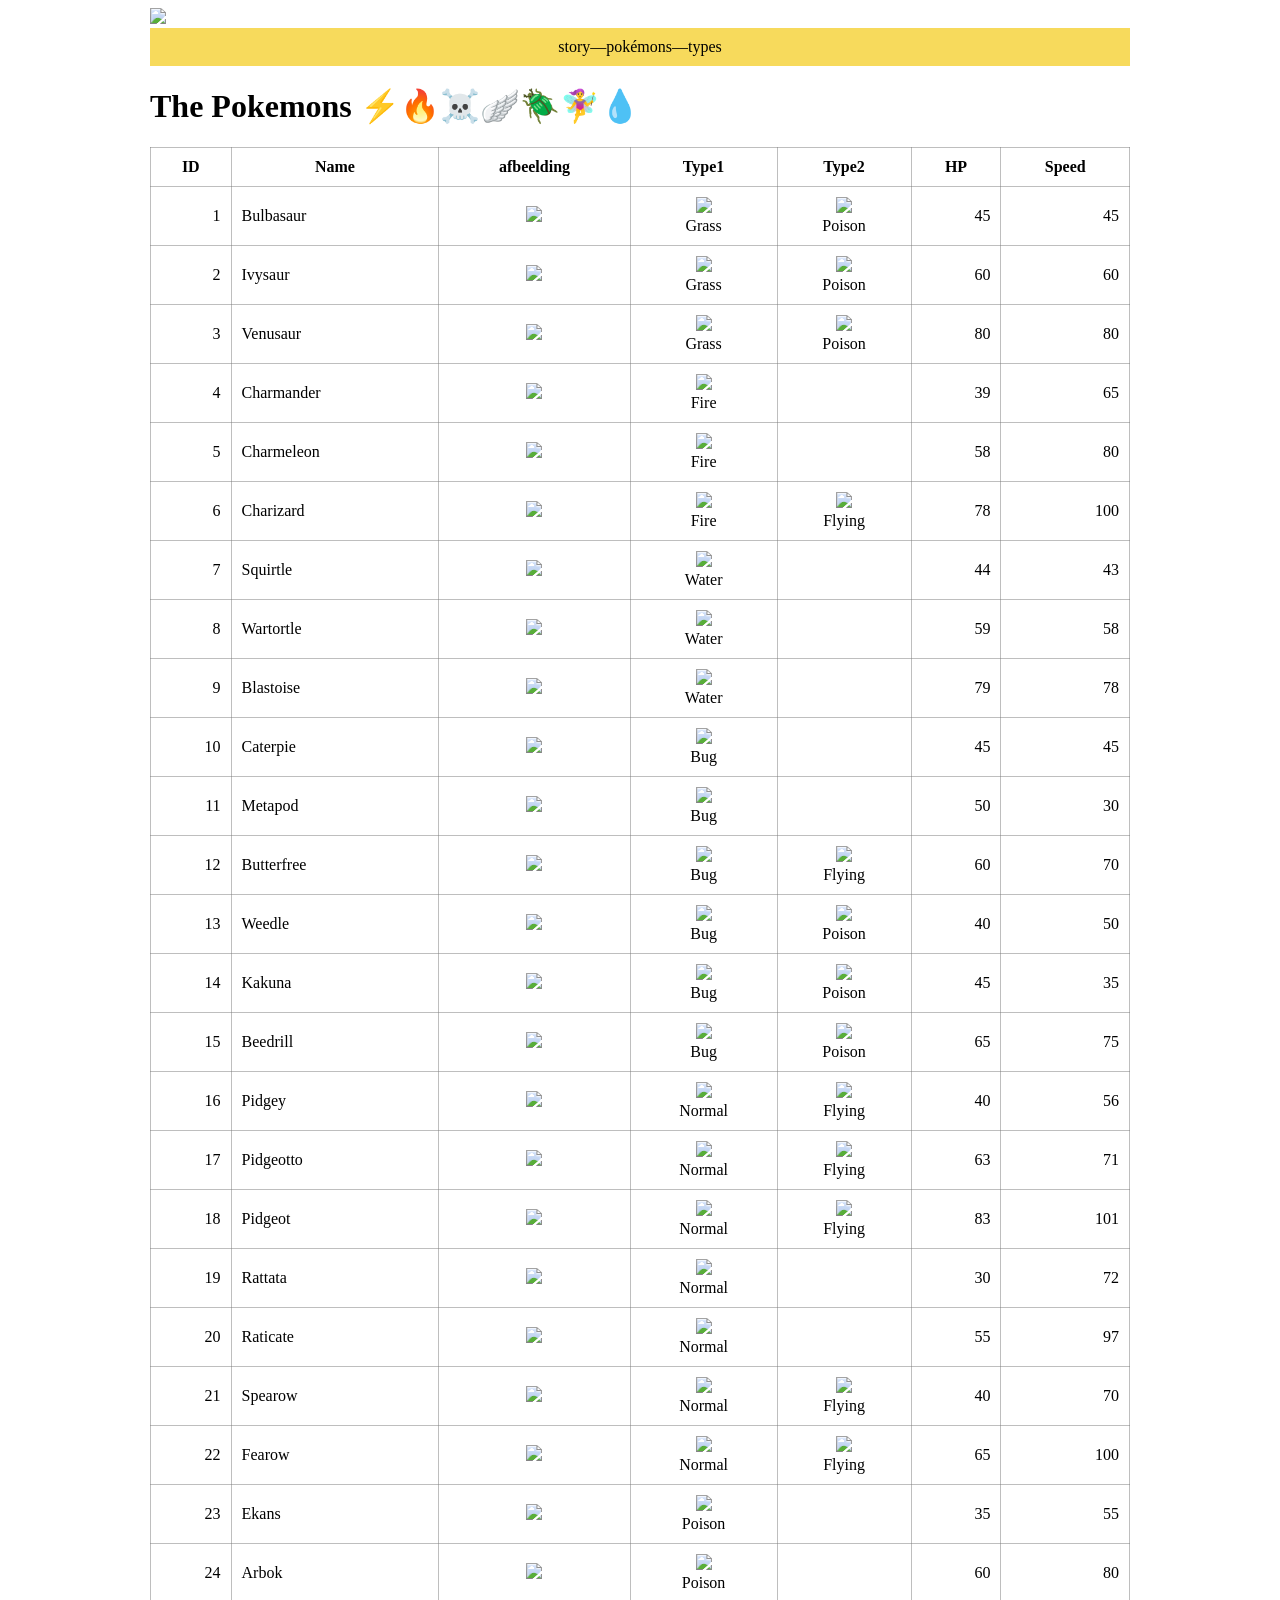
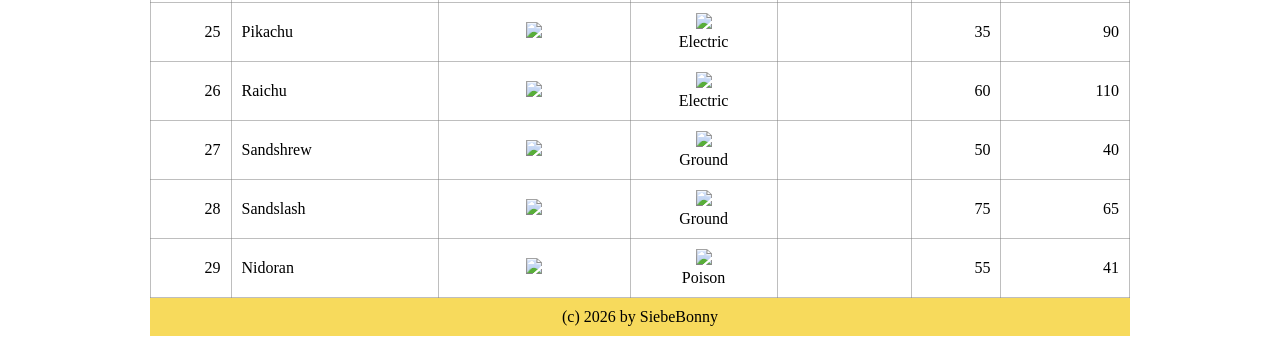
==== pokemon.html @ aede1200 "make other links and adding code" ====
<!DOCTYPE html>
<html>
<head>
	<title>Pokemon Story</title>
	<meta charset="UTF-8">
	<link rel="stylesheet" href="style.css?1" type="text/css">
	<style>
	</style>	
</head>

<body>
	<img id="banner" src="img/banner.png">
	
	<div class="bar">
		<p>
			<a href="index.html">story</a> — 
			<a href="pokemons.html">pokémons</a>— 
			<a href="types.html">types</a>
		</p>
	</div>
	
	<h1>The Pokemons ⚡🔥☠️🪽🪲🧚‍♀️💧</h1>
	
	<table>
		<tr>
			<th>ID</th>
			<th>Name</th>
			<th>afbeelding</th>
			<th>Type1</th>
			<th>Type2</th>
			<th>HP</th>
			<th>Speed</th>
		</tr>
		<tr>
			<td class="rechts">1</td>
			<td>Bulbasaur</td>
			<td class="afbeelding"><img src="img/001.png"></td>
			<td class="type"><img src="img/grass.svg"><br>Grass</td>
			<td class="type"><img src="img/poison.svg"><br>Poison</td>
			<td class="rechts">45</td>
			<td class="rechts">45</td>
		</tr>
		<tr>
			<td class="rechts">2</td>
			<td>Ivysaur</td>
			<td class="afbeelding"><img src="img/002.png"></td>
			<td class="type"><img src="img/grass.svg"><br>Grass</td>
			<td class="type"><img src="img/poison.svg"><br>Poison</td>
			<td class="rechts">60</td>
			<td class="rechts">60</td>
		</tr>
		<tr>
			<td class="rechts">3</td>
			<td>Venusaur</td>
			<td class="afbeelding"><img src="img/003.png"></td>
			<td class="type"><img src="img/grass.svg"><br>Grass</td>
			<td class="type"><img src="img/poison.svg"><br>Poison</td>
			<td class="rechts">80</td>
			<td class="rechts">80</td>
		</tr>
		<tr>
			<td class="rechts">4</td>
			<td>Charmander</td>
			<td class="afbeelding"><img src="img/004.png"></td>
			<td class="type"><img src="img/fire.svg"><br>Fire</td>
			<td class="type"> </td>
			<td class="rechts">39</td>
			<td class="rechts">65</td>
		</tr>
		<tr>
			<td class="rechts">5</td>
			<td>Charmeleon</td>
			<td class="afbeelding"><img src="img/005.png"></td>
			<td class="type"><img src="img/fire.svg"><br>Fire</td>
			<td class="type"> </td>
			<td class="rechts">58</td>
			<td class="rechts">80</td>
		</tr>
		<tr>
			<td class="rechts">6</td>
			<td>Charizard</td>
			<td class="afbeelding"><img src="img/006.png"></td>
			<td class="type"><img src="img/fire.svg"><br>Fire</td>
			<td class="type"><img src="img/flying.svg"><br>Flying</td>
			<td class="rechts">78</td>
			<td class="rechts">100</td>
		</tr>
		<tr>
			<td class="rechts">7</td>
			<td>Squirtle</td>
			<td class="afbeelding"><img src="img/007.png"></td>
			<td class="type"><img src="img/water.svg"><br>Water</td>
			<td class="type"> </td>
			<td class="rechts">44</td>
			<td class="rechts">43</td>
		</tr>
		<tr>
			<td class="rechts">8</td>
			<td>Wartortle</td>
			<td class="afbeelding"><img src="img/008.png"></td>
			<td class="type"><img src="img/water.svg"><br>Water</td>
			<td class="type"> </td>
			<td class="rechts">59</td>
			<td class="rechts">58</td>
		</tr>
		<tr>
			<td class="rechts">9</td>
			<td>Blastoise</td>
			<td class="afbeelding"><img src="img/009.png"></td>
			<td class="type"><img src="img/water.svg"><br>Water</td>
			<td class="type"> </td>
			<td class="rechts">79</td>
			<td class="rechts">78</td>
		</tr>
		<tr>
			<td class="rechts">10</td>
			<td>Caterpie</td>
			<td class="afbeelding"><img src="img/010.png"></td>
			<td class="type"><img src="img/bug.svg"><br>Bug</td>
			<td class="type"> </td>
			<td class="rechts">45</td>
			<td class="rechts">45</td>
		</tr>
		<tr>
			<td class="rechts">11</td>
			<td>Metapod</td>
			<td class="afbeelding"><img src="img/011.png"></td>
			<td class="type"><img src="img/bug.svg"><br>Bug</td>
			<td class="type"> </td>
			<td class="rechts">50</td>
			<td class="rechts">30</td>
		</tr>
		<tr>
			<td class="rechts">12</td>
			<td>Butterfree</td>
			<td class="afbeelding"><img src="img/012.png"></td>
			<td class="type"><img src="img/bug.svg"><br>Bug</td>
			<td class="type"><img src="img/flying.svg"><br>Flying</td>
			<td class="rechts">60</td>
			<td class="rechts">70</td>
		</tr>
		<tr>
			<td class="rechts">13</td>
			<td>Weedle</td>
			<td class="afbeelding"><img src="img/013.png"></td>
			<td class="type"><img src="img/bug.svg"><br>Bug</td>
			<td class="type"><img src="img/poison.svg"><br>Poison</td>
			<td class="rechts">40</td>
			<td class="rechts">50</td>
		</tr>
		<tr>
			<td class="rechts">14</td>
			<td>Kakuna</td>
			<td class="afbeelding"><img src="img/014.png"></td>
			<td class="type"><img src="img/bug.svg"><br>Bug</td>
			<td class="type"><img src="img/poison.svg"><br>Poison</td>
			<td class="rechts">45</td>
			<td class="rechts">35</td>
		</tr>
		<tr>
			<td class="rechts">15</td>
			<td>Beedrill</td>
			<td class="afbeelding"><img src="img/015.png"></td>
			<td class="type"><img src="img/bug.svg"><br>Bug</td>
			<td class="type"><img src="img/poison.svg"><br>Poison</td>
			<td class="rechts">65</td>
			<td class="rechts">75</td>
		</tr>
		<tr>
			<td class="rechts">16</td>
			<td>Pidgey</td>
			<td class="afbeelding"><img src="img/016.png"></td>
			<td class="type"><img src="img/normal.svg"><br>Normal</td>
			<td class="type"><img src="img/flying.svg"><br>Flying</td>
			<td class="rechts">40</td>
			<td class="rechts">56</td>
		</tr>
		<tr>
			<td class="rechts">17</td>
			<td>Pidgeotto</td>
			<td class="afbeelding"><img src="img/017.png"></td>
			<td class="type"><img src="img/normal.svg"><br>Normal</td>
			<td class="type"><img src="img/flying.svg"><br>Flying</td>
			<td class="rechts">63</td>
			<td class="rechts">71</td>
		</tr>
		<tr>
			<td class="rechts">18</td>
			<td>Pidgeot</td>
			<td class="afbeelding"><img src="img/018.png"></td>
			<td class="type"><img src="img/normal.svg"><br>Normal</td>
			<td class="type"><img src="img/flying.svg"><br>Flying</td>
			<td class="rechts">83</td>
			<td class="rechts">101</td>
		</tr>
		<tr>
			<td class="rechts">19</td>
			<td>Rattata</td>
			<td class="afbeelding"><img src="img/019.png"></td>
			<td class="type"><img src="img/normal.svg"><br>Normal</td>
			<td class="type"> </td>
			<td class="rechts">30</td>
			<td class="rechts">72</td>
		</tr>
		<tr>
			<td class="rechts">20</td>
			<td>Raticate</td>
			<td class="afbeelding"><img src="img/020.png"></td>
			<td class="type"><img src="img/normal.svg"><br>Normal</td>
			<td class="type"> </td>
			<td class="rechts">55</td>
			<td class="rechts">97</td>
		</tr>
		<tr>
			<td class="rechts">21</td>
			<td>Spearow</td>
			<td class="afbeelding"><img src="img/021.png"></td>
			<td class="type"><img src="img/normal.svg"><br>Normal</td>
			<td class="type"><img src="img/flying.svg"><br>Flying</td>
			<td class="rechts">40</td>
			<td class="rechts">70</td>
		</tr>
		<tr>
			<td class="rechts">22</td>
			<td>Fearow</td>
			<td class="afbeelding"><img src="img/022.png"></td>
			<td class="type"><img src="img/normal.svg"><br>Normal</td>
			<td class="type"><img src="img/flying.svg"><br>Flying</td>
			<td class="rechts">65</td>
			<td class="rechts">100</td>
		</tr>
		<tr>
			<td class="rechts">23</td>
			<td>Ekans</td>
			<td class="afbeelding"><img src="img/023.png"></td>
			<td class="type"><img src="img/poison.svg"><br>Poison</td>
			<td class="type"> </td>
			<td class="rechts">35</td>
			<td class="rechts">55</td>
		</tr>
		<tr>
			<td class="rechts">24</td>
			<td>Arbok</td>
			<td class="afbeelding"><img src="img/024.png"></td>
			<td class="type"><img src="img/poison.svg"><br>Poison</td>
			<td class="type"> </td>
			<td class="rechts">60</td>
			<td class="rechts">80</td>
		</tr>
		<tr>
			<td class="rechts">25</td>
			<td>Pikachu</td>
			<td class="afbeelding"><img src="img/025.png"></td>
			<td class="type"><img src="img/electric.svg"><br>Electric</td>
			<td class="type"> </td>
			<td class="rechts">35</td>
			<td class="rechts">90</td>
		</tr>
		<tr>
			<td class="rechts">26</td>
			<td>Raichu</td>
			<td class="afbeelding"><img src="img/026.png"></td>
			<td class="type"><img src="img/electric.svg"><br>Electric</td>
			<td class="type"> </td>
			<td class="rechts">60</td>
			<td class="rechts">110</td>
		</tr>
		<tr>
			<td class="rechts">27</td>
			<td>Sandshrew</td>
			<td class="afbeelding"><img src="img/027.png"></td>
			<td class="type"><img src="img/ground.svg"><br>Ground</td>
			<td class="type"> </td>
			<td class="rechts">50</td>
			<td class="rechts">40</td>
		</tr>
		<tr>
			<td class="rechts">28</td>
			<td>Sandslash</td>
			<td class="afbeelding"><img src="img/028.png"></td>
			<td class="type"><img src="img/ground.svg"><br>Ground</td>
			<td class="type"> </td>
			<td class="rechts">75</td>
			<td class="rechts">65</td>
		</tr>
		<tr>
			<td class="rechts">29</td>
			<td>Nidoran</td>
			<td class="afbeelding"><img src="img/029.png"></td>
			<td class="type"><img src="img/poison.svg"><br>Poison</td>
			<td class="type"> </td>
			<td class="rechts">55</td>
			<td class="rechts">41</td>
		</tr>
	</table>


	
	<div class="bar">
		<p style="">(c) 2026 by SiebeBonny</p>
	</div>

</body>
</html>
---- style.css ----
* {
	font-family: verdana;
}
a:any-link {
	text-decoration-line: none;
	color: black;
}
body {
	max-width: 980px;
	margin-left: auto;
	margin-right: auto;
}
body#background {
	background-image: url("img/001.png");
	background-position: center;
	background-repeat: no-repeat;
}
#banner {
	width: 100%;
}
.bar {
	width: 100%;
	background-color: rgb(247,218,92);	
}
.bar p {
	margin: 0;
	padding-top: 10px;
	padding-bottom: 10px;
	text-align: center;
	/* volgende drie regels enkel nodig voor mijn eigen BuyMeACoffee */
	display: flex;	
	justify-content: center;
	align-items: center;
}
.paragraaf {
	text-indent: 50px;
}
table {
	width: 100%;
	border-collapse: collapse;
}
th, td {
	border: 1px solid rgba(127, 127, 127, 0.5);
	padding: 10px;
}
.rechts {
	text-align: right;
}
.type {
	text-align: center;
}
.type img {
	width: 20px;
	color: black;
}
.afbeelding {
	text-align: center;
}
.afbeelding img {
	width: 40px;
}
li img {
	width: 16px;
	height: 16px;
}
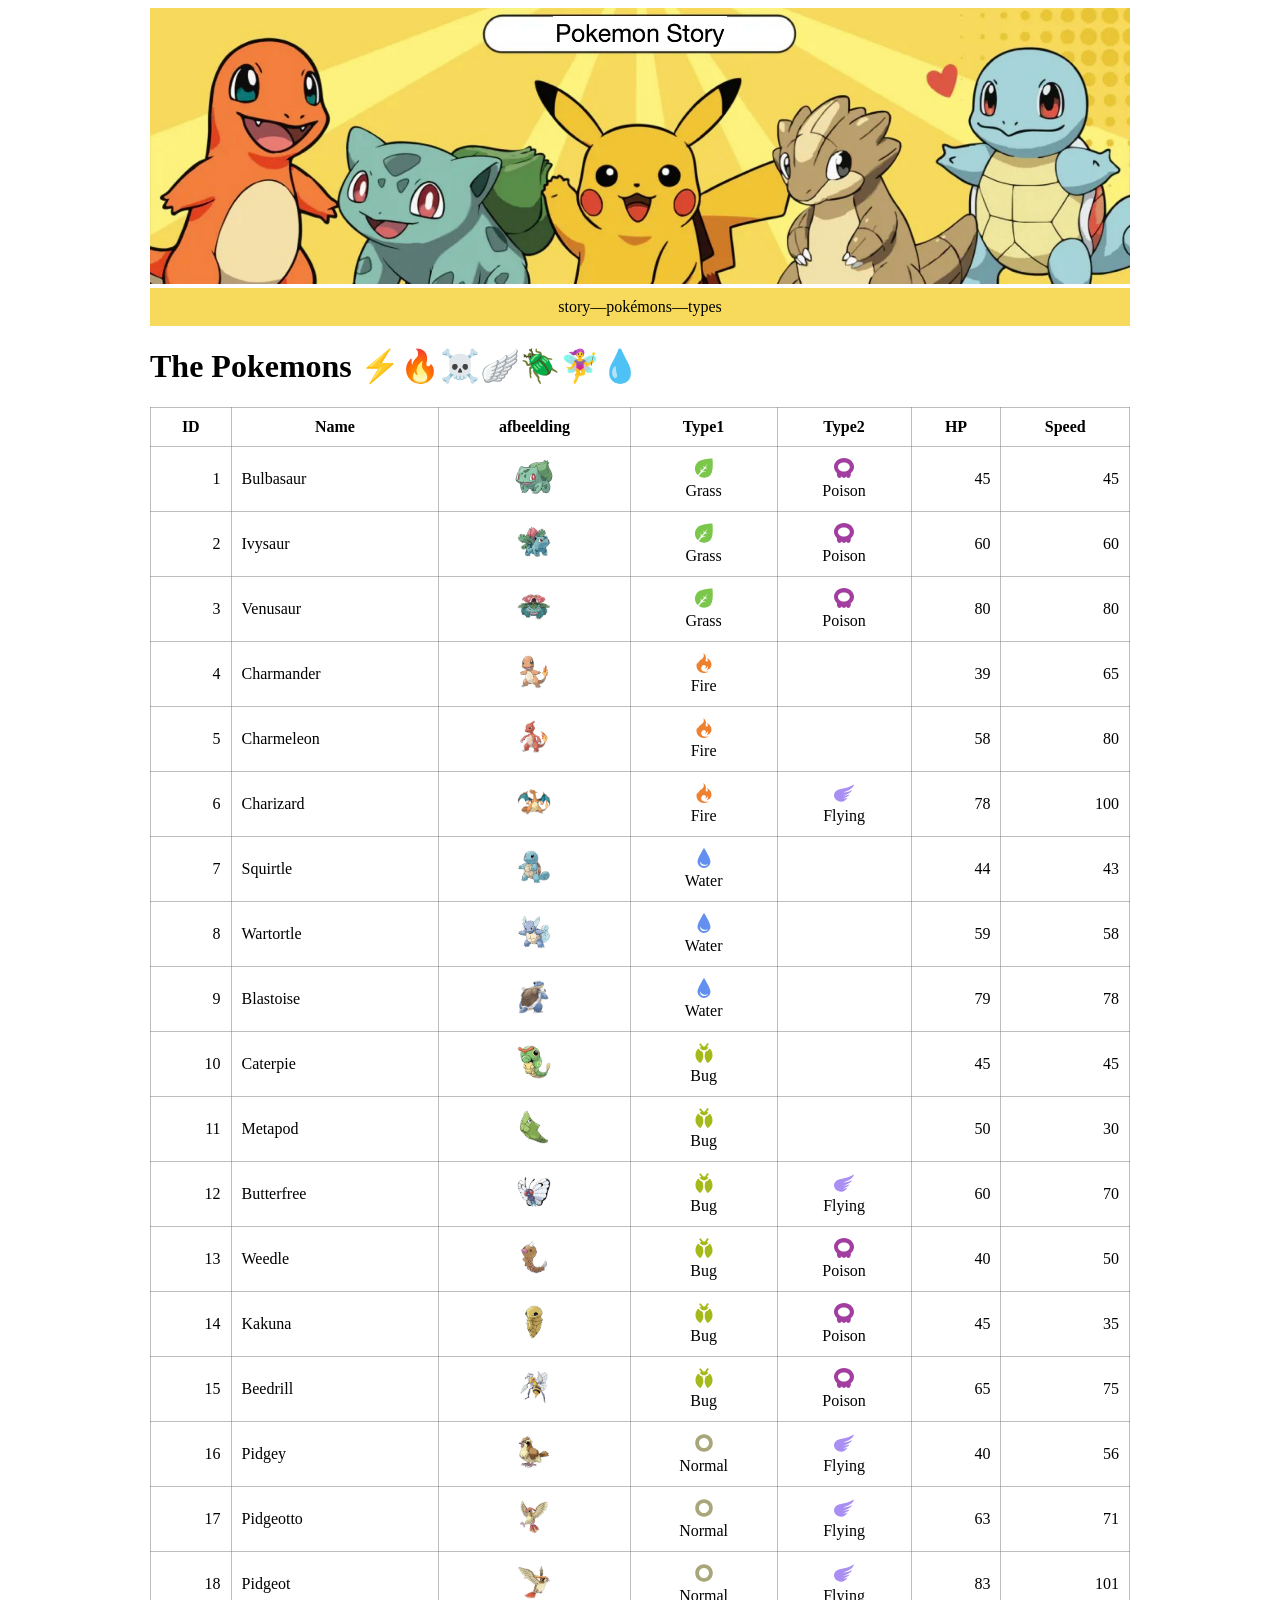
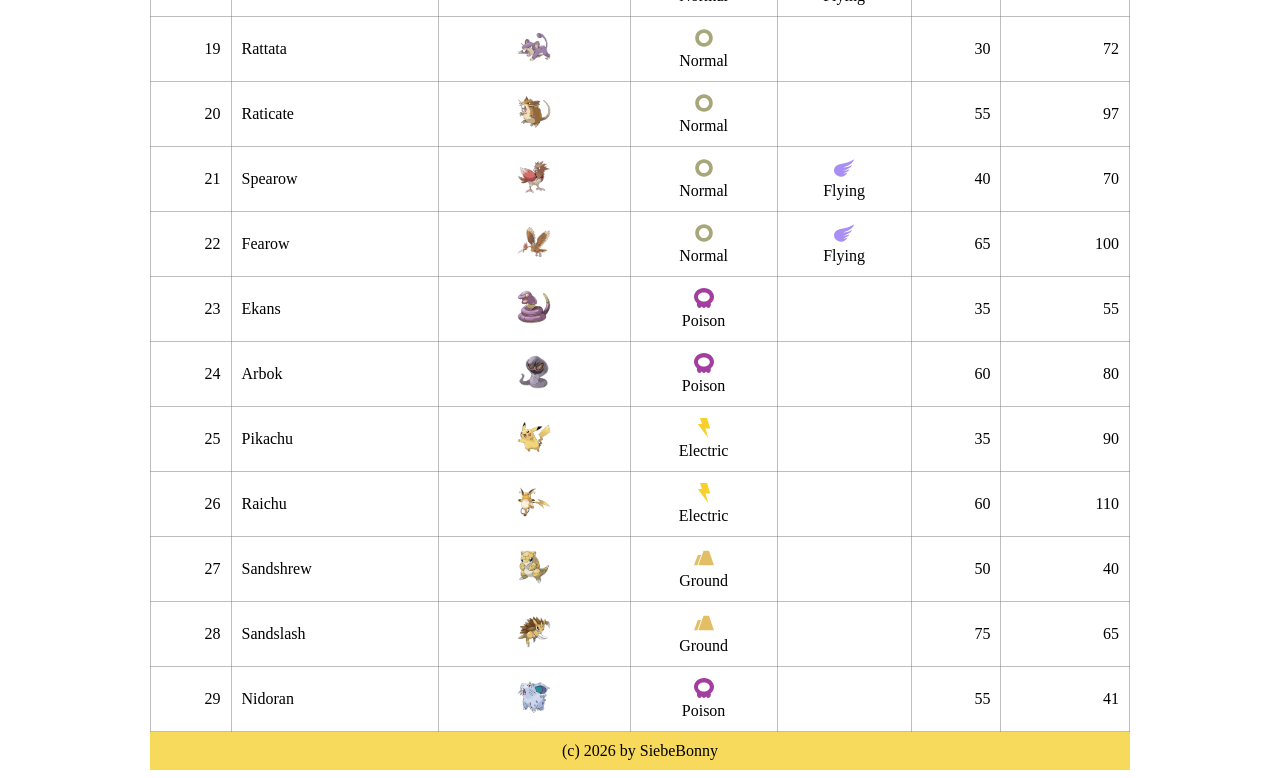
==== commit a6f60d5e: "hadding img in front of every image" ====
--- a/pokemon.html
+++ b/pokemon.html
@@ -9,7 +9,7 @@
 </head>
 
 <body>
-	<img id="banner" src="img/banner.png">
+	<img id="banner" src="banner.png">
 	
 	<div class="bar">
 		<p>
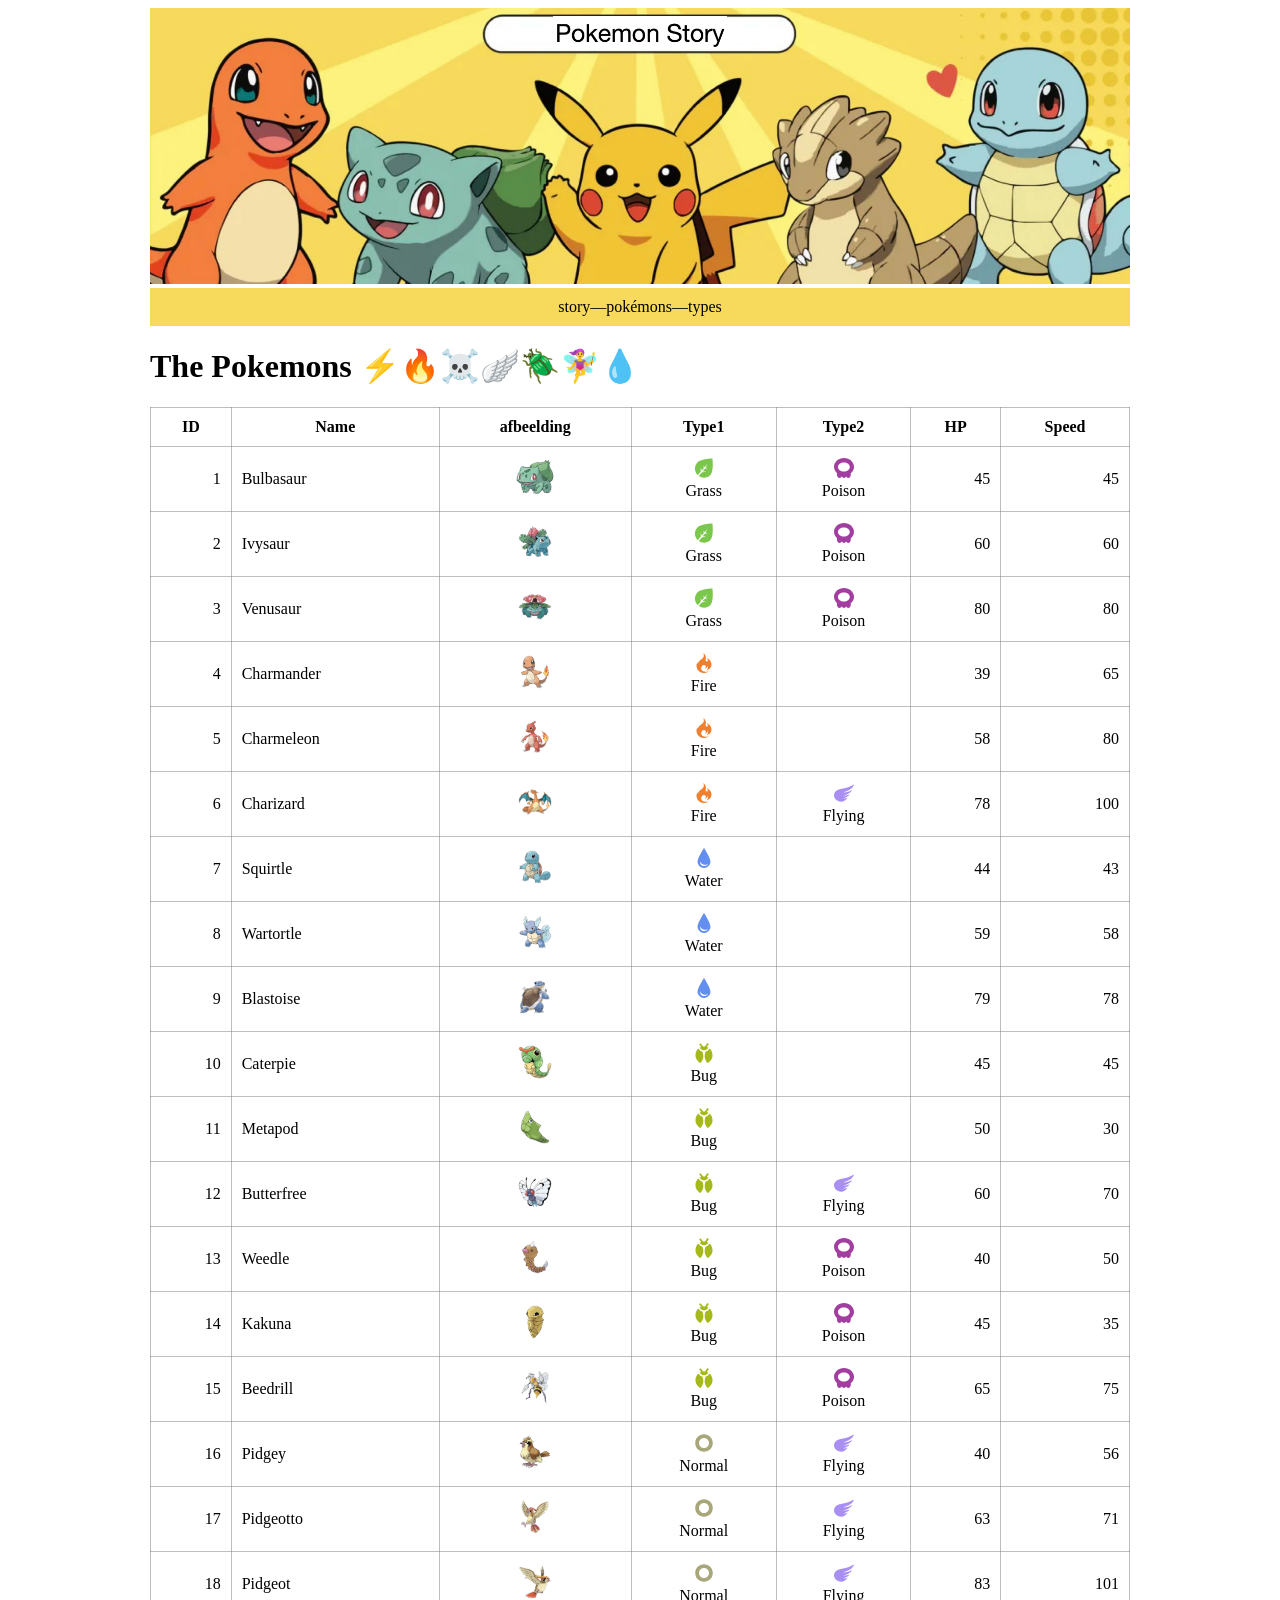
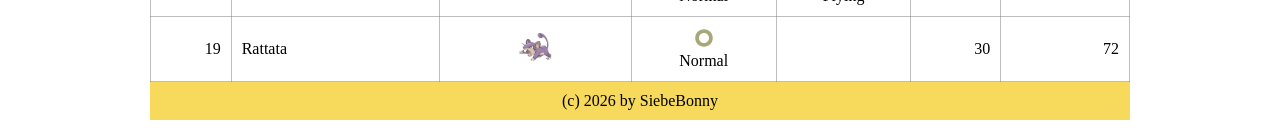
==== commit 6e7a2d40: "deleting the rest of the tr" ====
--- a/pokemon.html
+++ b/pokemon.html
@@ -9,7 +9,7 @@
 </head>
 
 <body>
-	<img id="banner" src="banner.png">
+	<img id="banner" src="img/banner.png">
 	
 	<div class="bar">
 		<p>
@@ -202,96 +202,6 @@
 			<td class="rechts">30</td>
 			<td class="rechts">72</td>
 		</tr>
-		<tr>
-			<td class="rechts">20</td>
-			<td>Raticate</td>
-			<td class="afbeelding"><img src="img/020.png"></td>
-			<td class="type"><img src="img/normal.svg"><br>Normal</td>
-			<td class="type"> </td>
-			<td class="rechts">55</td>
-			<td class="rechts">97</td>
-		</tr>
-		<tr>
-			<td class="rechts">21</td>
-			<td>Spearow</td>
-			<td class="afbeelding"><img src="img/021.png"></td>
-			<td class="type"><img src="img/normal.svg"><br>Normal</td>
-			<td class="type"><img src="img/flying.svg"><br>Flying</td>
-			<td class="rechts">40</td>
-			<td class="rechts">70</td>
-		</tr>
-		<tr>
-			<td class="rechts">22</td>
-			<td>Fearow</td>
-			<td class="afbeelding"><img src="img/022.png"></td>
-			<td class="type"><img src="img/normal.svg"><br>Normal</td>
-			<td class="type"><img src="img/flying.svg"><br>Flying</td>
-			<td class="rechts">65</td>
-			<td class="rechts">100</td>
-		</tr>
-		<tr>
-			<td class="rechts">23</td>
-			<td>Ekans</td>
-			<td class="afbeelding"><img src="img/023.png"></td>
-			<td class="type"><img src="img/poison.svg"><br>Poison</td>
-			<td class="type"> </td>
-			<td class="rechts">35</td>
-			<td class="rechts">55</td>
-		</tr>
-		<tr>
-			<td class="rechts">24</td>
-			<td>Arbok</td>
-			<td class="afbeelding"><img src="img/024.png"></td>
-			<td class="type"><img src="img/poison.svg"><br>Poison</td>
-			<td class="type"> </td>
-			<td class="rechts">60</td>
-			<td class="rechts">80</td>
-		</tr>
-		<tr>
-			<td class="rechts">25</td>
-			<td>Pikachu</td>
-			<td class="afbeelding"><img src="img/025.png"></td>
-			<td class="type"><img src="img/electric.svg"><br>Electric</td>
-			<td class="type"> </td>
-			<td class="rechts">35</td>
-			<td class="rechts">90</td>
-		</tr>
-		<tr>
-			<td class="rechts">26</td>
-			<td>Raichu</td>
-			<td class="afbeelding"><img src="img/026.png"></td>
-			<td class="type"><img src="img/electric.svg"><br>Electric</td>
-			<td class="type"> </td>
-			<td class="rechts">60</td>
-			<td class="rechts">110</td>
-		</tr>
-		<tr>
-			<td class="rechts">27</td>
-			<td>Sandshrew</td>
-			<td class="afbeelding"><img src="img/027.png"></td>
-			<td class="type"><img src="img/ground.svg"><br>Ground</td>
-			<td class="type"> </td>
-			<td class="rechts">50</td>
-			<td class="rechts">40</td>
-		</tr>
-		<tr>
-			<td class="rechts">28</td>
-			<td>Sandslash</td>
-			<td class="afbeelding"><img src="img/028.png"></td>
-			<td class="type"><img src="img/ground.svg"><br>Ground</td>
-			<td class="type"> </td>
-			<td class="rechts">75</td>
-			<td class="rechts">65</td>
-		</tr>
-		<tr>
-			<td class="rechts">29</td>
-			<td>Nidoran</td>
-			<td class="afbeelding"><img src="img/029.png"></td>
-			<td class="type"><img src="img/poison.svg"><br>Poison</td>
-			<td class="type"> </td>
-			<td class="rechts">55</td>
-			<td class="rechts">41</td>
-		</tr>
 	</table>
 
 
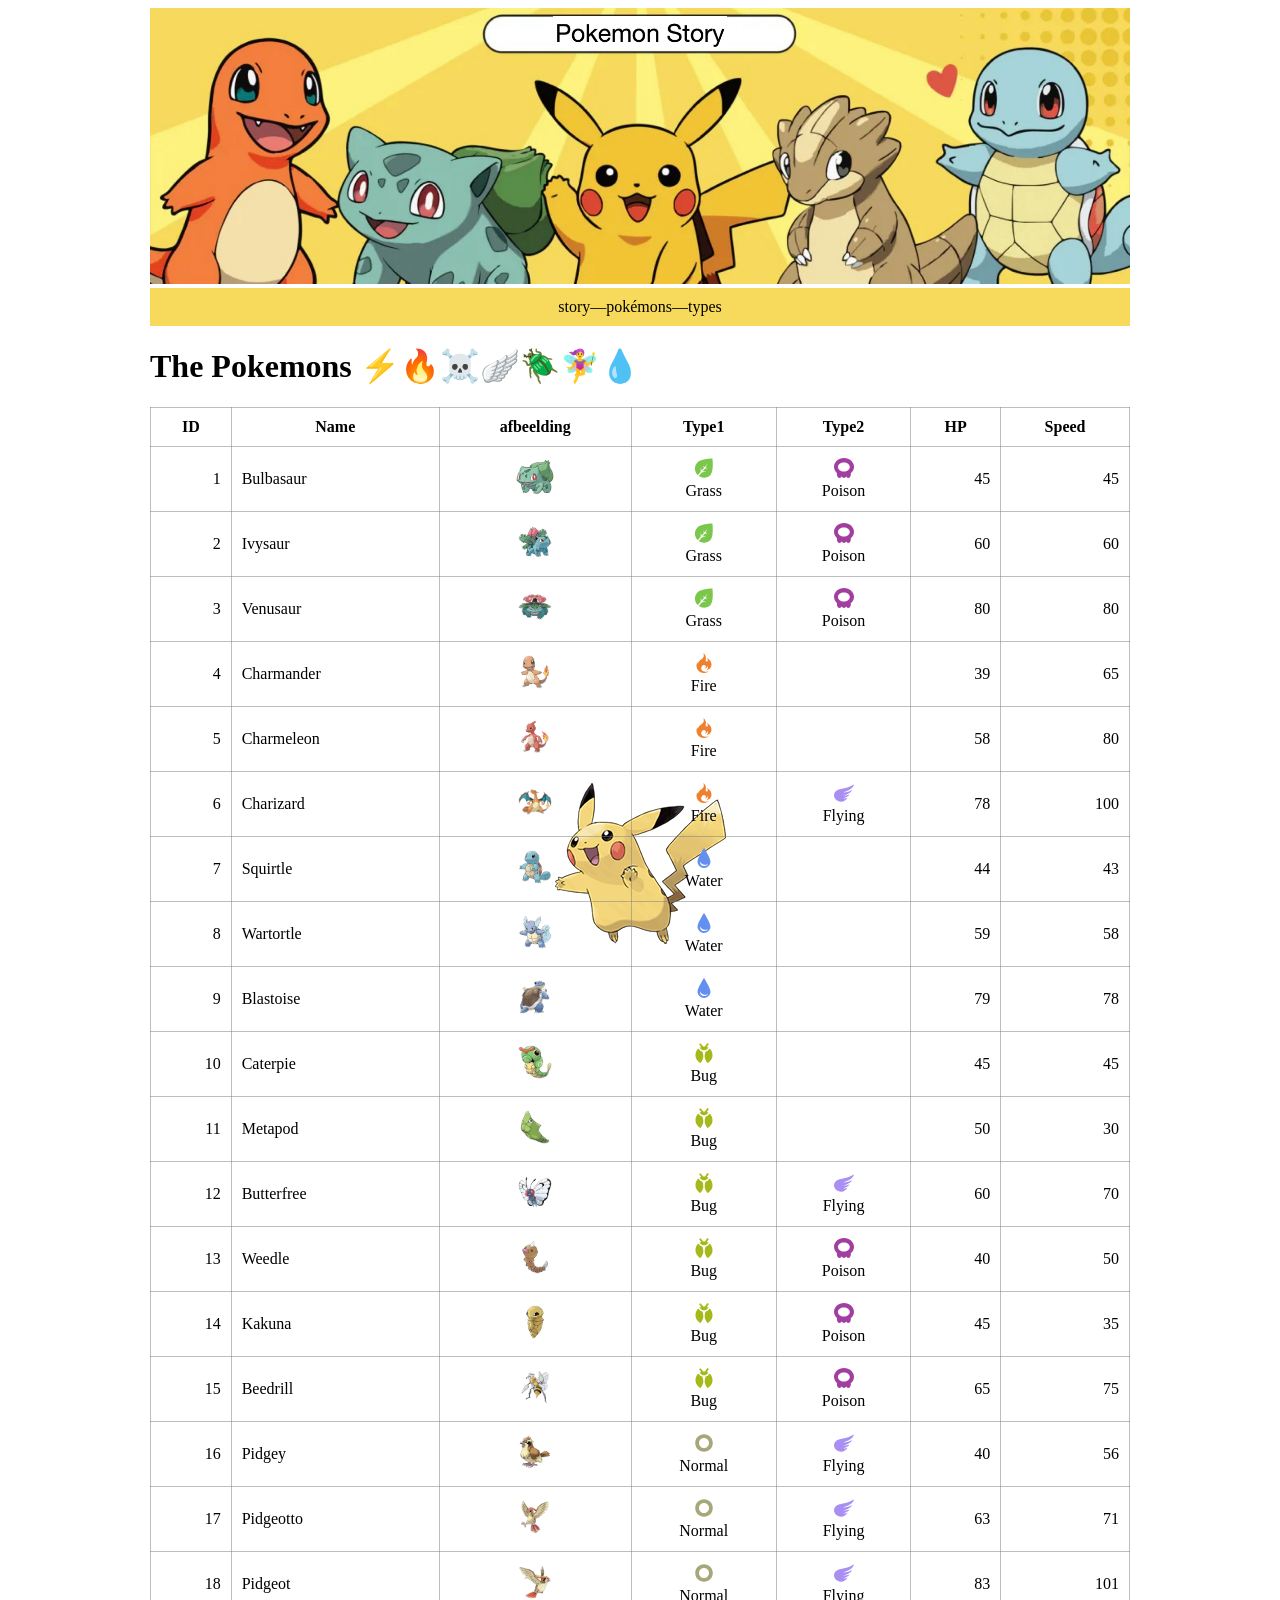
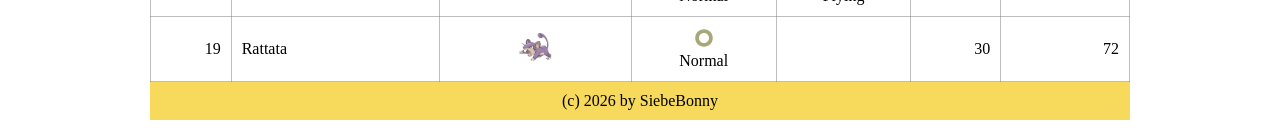
==== commit 11b2d267: "adding the watermark foto" ====
--- a/pokemon.html
+++ b/pokemon.html
@@ -8,7 +8,7 @@
 	</style>	
 </head>
 
-<body>
+<body id="background">
 	<img id="banner" src="img/banner.png">
 	
 	<div class="bar">
--- a/style.css
+++ b/style.css
@@ -11,7 +11,7 @@
 	margin-right: auto;
 }
 body#background {
-	background-image: url("img/001.png");
+	background-image: url("img/025.png");
 	background-position: center;
 	background-repeat: no-repeat;
 }
